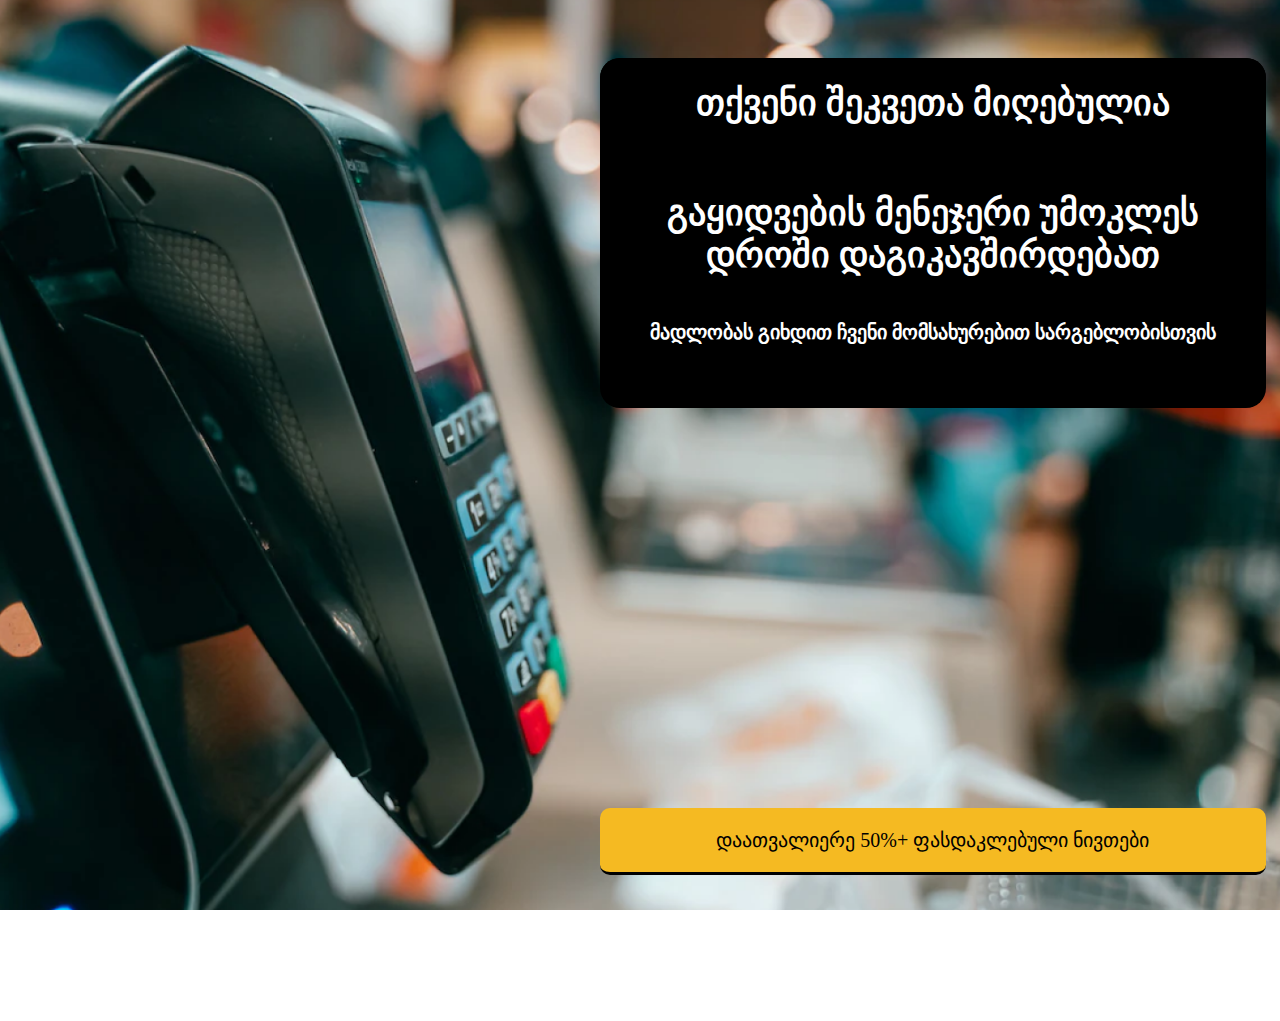
==== 145 workshop9/action.html @ 81973755 "Add files via upload" ====
<!DOCTYPE html>
<html lang="en">
<head>
    <meta charset="UTF-8">
    <meta http-equiv="X-UA-Compatible" content="IE=edge">
    <meta name="viewport" content="width=device-width, initial-scale=1.0">
    <link rel="stylesheet" href="style/style.css">
    <title>action</title>
</head>
<body>
    <header></header>
    <main>
        <div class="mtavari">

       
       <div class="migebulia">
        <h2>
            თქვენი შეკვეთა მიღებულია
        </h2>
        <h2>გაყიდვების მენეჯერი უმოკლეს დროში
            დაგიკავშირდებათ
        </h2>
        <p>
            მადლობას გიხდით ჩვენი მომსახურებით სარგებლობისთვის
        </p>
        

       </div>
      
  
        <a class="yellow" href="https://isurve.ge/collections/ fasdakleba-telefonebze" target="_blank" rel="unfollow">დაათვალიერე 50%+ ფასდაკლებული ნივთები</a>
          </p>



    </main>
    <footer></footer>
</body>
</html>
---- 145 workshop9/style/style.css ----
*{
    margin: 0;
    padding: 0;
    box-sizing: border-box;
    text-decoration: none;
    list-style-type: none;
}
body{
    width: 100%;
    background-image: url(../img/bg.png);
    background-size: 100%;
    background-repeat: no-repeat;
}

.forma{
    width: 52%;
    display: flex;
    flex-direction: column;
    margin-left: 600px;
    /* background-color: antiquewhite; */
    margin-top: 57px;
}
h2{
    width: 100%;
    color: #ffffff;
    background-color: #000000;
    font-size: 36px;
    text-align: center;
    padding: 24px;
    border-radius: 20px;
    margin-bottom: 62px;
}
.forma input, .forma textarea{
    padding: 22px;
    color: #000000;
    background-color: rgba(255, 255, 255, 0.5);
    text-decoration: 800;
    margin-bottom: 20px;
    border-radius: 10px;
    outline: none;
    border: none;
    border-bottom: 2px solid #ffffff;
}
input::placeholder{
    color:#000000;
}
.forma input{
    font-size: 20px;
    
}
p, label{
    
    font-weight: 900;
    margin-bottom: 20px;

}
p{
    margin-bottom: 44px;
}
.forma input[type="submit"]{
  
    background-color: #01AF8C;
    border-bottom: 2px solid #000000;
    margin-bottom: 106px;
    cursor: pointer;
}
div{
    font-size: 20px;
    display: flex;
    justify-content: space-evenly;
}
.checkbox{
    font-size: 40px;
}
.metod{
    width: 40px;
    height: 40px;
    border-radius: 10px;
}
.child, .child1{
    align-items: center;
    width: 30%;
    
}
.rrr, .rrrr{
    display: none;
}


/*------------action------------*/


.mtavari{
    width: 52%;
    display: flex;
    flex-direction: column;
    margin-left: 600px;


}
.migebulia{
    background-color: #000000;
    color: #ffffff;
    text-align: center;
    display: flex;
    flex-direction: column;
    margin-top: 58px;
    padding-bottom: 20px;
    border-radius: 20px;
}
.migebulia h2{
    margin-bottom: 20px;
}
.yellow{
    background-color: #F5BA22;
    color: #000000;
    font-size: 20px;
    padding: 20px;
    margin-top: 400px;
    border-radius: 10px;
    border-bottom: 3px solid #000000;
    margin-bottom: 102px;
    text-align: center;
}
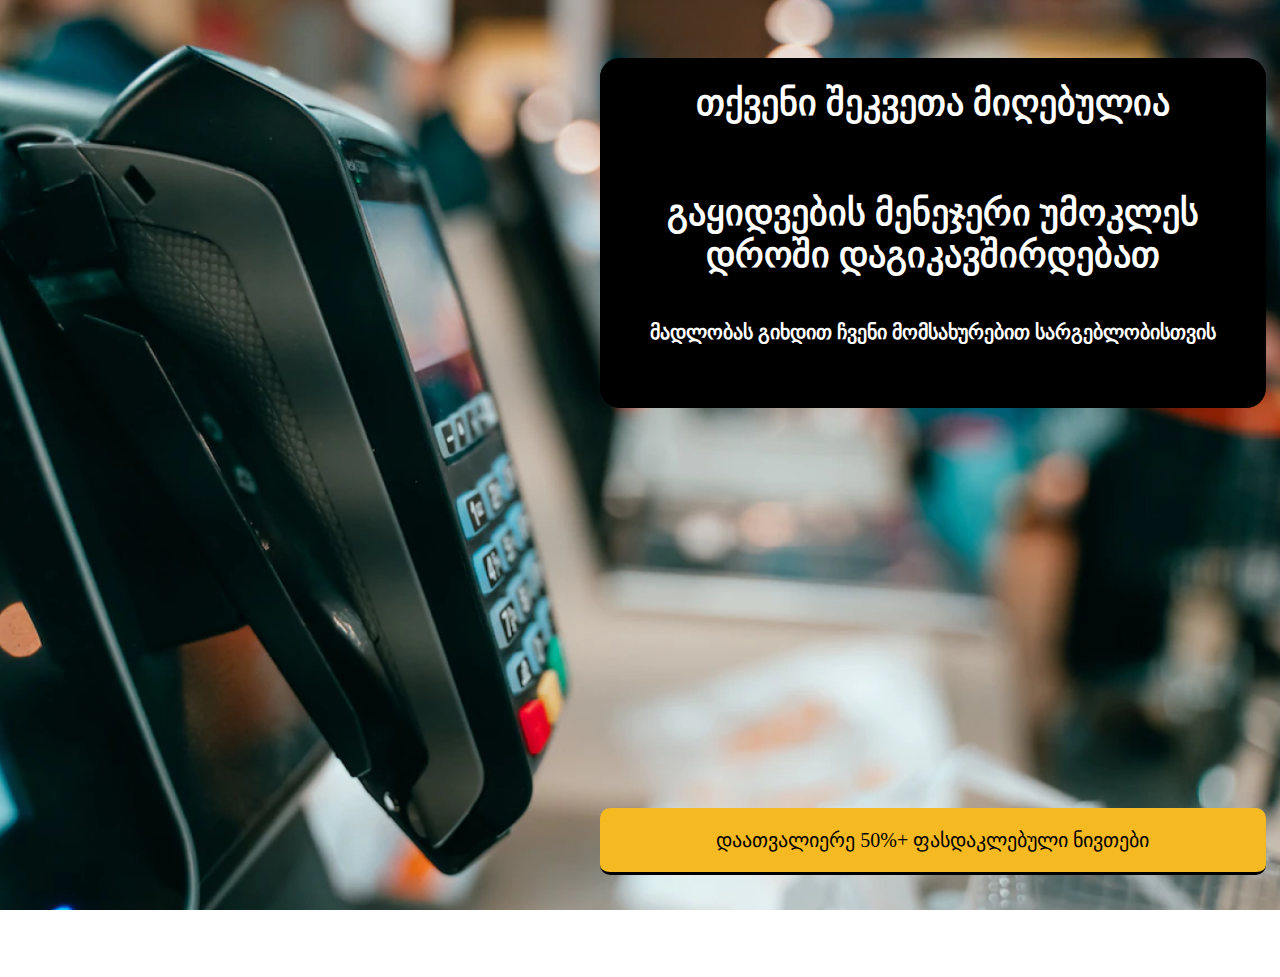
==== commit 8f7809ab: "Add files via upload" ====
--- a/145 workshop9/action.html
+++ b/145 workshop9/action.html
@@ -28,10 +28,10 @@
        </div>
       
   
-        <a class="yellow" href="https://isurve.ge/collections/ fasdakleba-telefonebze" target="_blank" rel="unfollow">დაათვალიერე 50%+ ფასდაკლებული ნივთები</a>
-          </p>
+        <a class="yellow" href="https://isurve.ge/collections/fasdakleba-telefonebze" target="_blank" rel="unfollow">დაათვალიერე 50%+ ფასდაკლებული ნივთები</a>
+         
 
-
+        </div>
 
     </main>
     <footer></footer>
